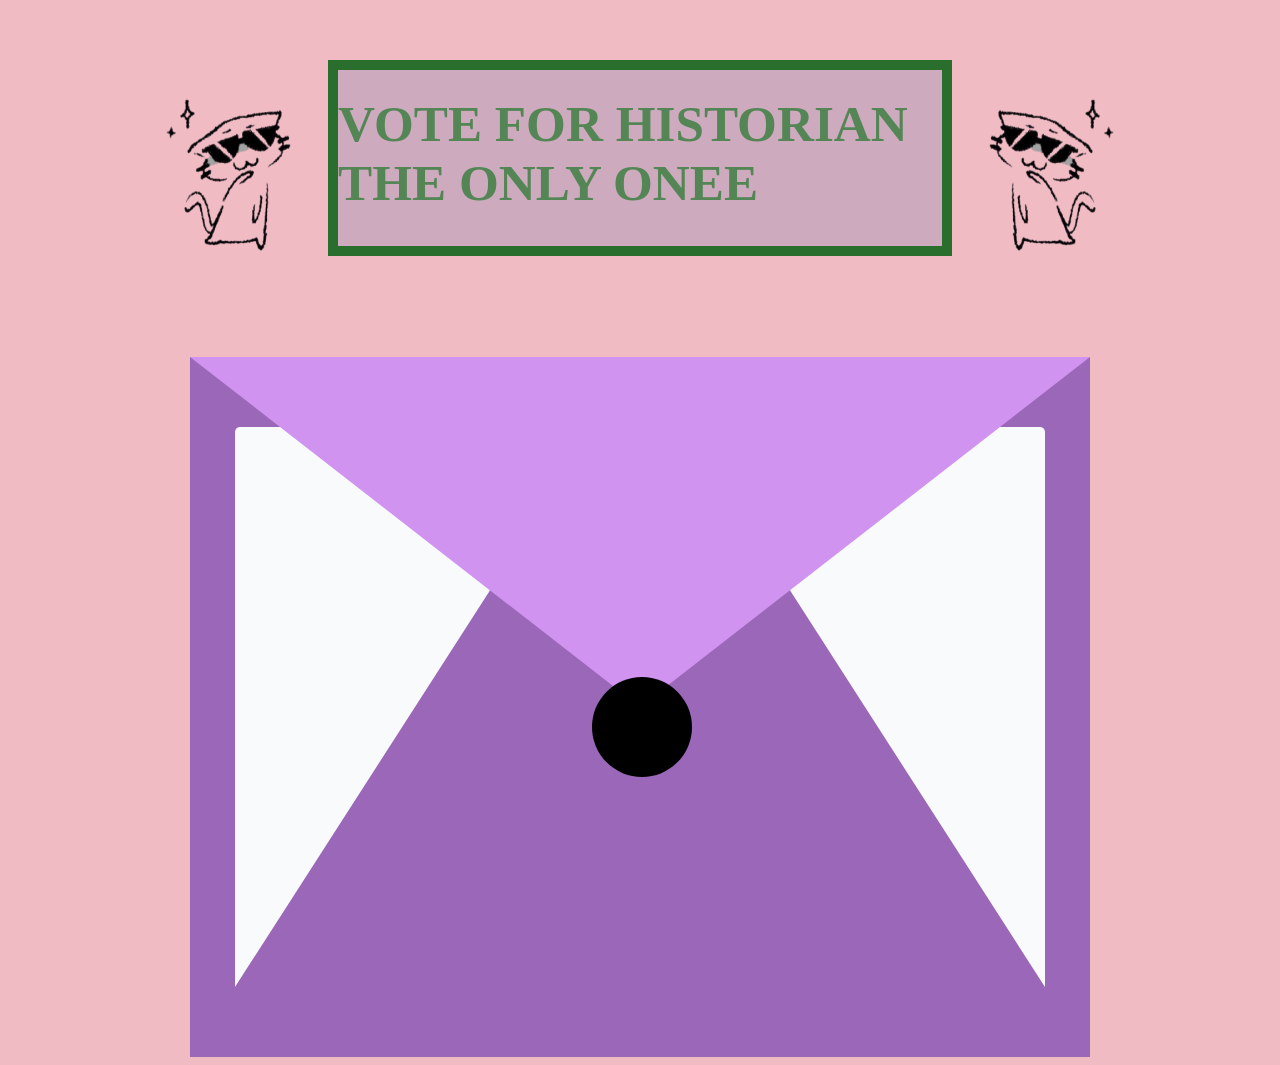
==== index.html @ 3ac282fb "changed html name" ====
<!DOCTYPE html>
<html lang="eng">
    <head>
        <link rel="stylesheet" href="style.css">
          
        <meta name = "View" content="width=divice-width, initial-scale = 1.0"  />
    </head>
    
    <body>
        <div id ="banner">     
            <img src="cool.jpg" alt="kitty_two" class="moving img cool" id="cool">

            
            <div class = "container" id="vote">
                <h1> VOTE FOR HISTORIAN THE ONLY ONEE </h1>  
            </div>
            <img src="coolcat.jpg" alt="kitty" class="moving img" id="coolcat">            
        </div>
        
        <div class="container_ene" id="container_ene" onclick="openEn()">
            <div id="burrito-rap">
                    <div id="flap"> </div>
                    <div id="ghost"> </div>
            </div>
                
            <div id="pocket"></div>
            <div id = "pacos_preview"> </div>      
        </div>
        
        <div id = "paco"> 
           
            <div id=" prince">
                <img src="hirono.png" alt="sadprince" class="madprince" id="hiron">
                <button id="closebttn"  onclick="closelet()">close meh</button>
            </div>
        </div>

           
     <script src="script.js"> </script>


    </body>
</html>
---- style.css ----
body{
    background-color: rgb(241, 187, 196);
 

  
}

#banner{ /* just setting the layout of the banner*/
    display: flex;
    width:100%; 
    align-items: center;
    justify-content: center;
    position: relative;
    height: 250px; /*the heoght of the box*/
    flex-direction: row;
}

.container{
    width: 50%;
    box-sizing: border-box;
    border: 10px rgb(41,110,44) solid;
    background-color:  #ceaabf;
    
    justify-self: center;
    position: relative;
    margin-top: 50px;
  
    display: flex;
    
    flex-direction: column;
    align-items: center;
    animation: movecon 3s linear forwards;

  
}
@keyframes movecon{
    0%{left: -80%;}
    100%{left: 0%;}
}



#coolcat{
    margin:auto;
    max-height: 300px;
    max-width: 350px;
    height: 24vw;
    width:25vw;
    position: relative;
    justify-self: center;
    
    animation: movecat 3s linear forwards;

}

#cool{
    margin:auto;
    max-height: 300px;
    max-width: 350px;
    height: 24vw;
    width:25vw;
    position: relative;
    justify-content: center;
    
    animation: movecool 3s linear forwards;
    

}

@keyframes movecat{
    0%{left: -79%;}
    100%{left: -5%;}
}
@keyframes movecool{
    0%{left: -79%;}
    100%{left: 5%;}
}

h1{
    font-size:clamp(2rem, 4vw, 4rem);
    color: rgb(84, 134, 85);
    position: relative;
    margin-top:4%;
    
   
    /*animation: move_vote 10s ease-in; */
}

.container_ene{
    margin: auto;
    flex-direction: column;
    align-items: center;
    height: 700px;
    width: 900px;
    border: 10px rgb(205, 199, 115) solid;
    background-color: #9b67b8;
    justify-content: center;
    border: none;
    top:50%;
    bottom: 50%;
    margin-top: 99px;
    z-index: 20;
    position: relative;
    cursor: pointer; /* tsk change to geeky stuff */
    
    
}
.container_ene:hover {
    transform: scale(1.2) ;
}

#btton {
    z-index: 8;
}
#burrito-rap{
    position: absolute;
    top:0;
    left:0;
    
    transform-origin: top;
    transition: transform 0.6s ease, z-index 0s 0.2s;
    z-index: 5;
}

 #flap{
    width:0;
    height: 0;
    border-left: 450px solid transparent;
    border-right: 450px solid transparent;
    border-top: 100px solid  #d093f0;

    transform: scaleY(3.5);
    transform-origin: top;
}
#ghost{
    width: 100px;
    height: 100px;
    background: black;
    border-radius: 50%;
    position: absolute;
    top: 320px;
    left: 402.25px;
    
}

#pocket{
    position: absolute;
    bottom:0;
    left:0;
    width:0;
    height:0;
    border-left: 450px solid transparent;
    border-right: 450px solid transparent;
    border-bottom: 200px solid #9b67b8;
    z-index: 3;

    transform: scaleY(3.5);
    transform-origin: bottom;
}

#pacos_preview{
    position: absolute; /*make it so the other elemnets thinks its invisable *heh* absolut enot reltaive -wali and her typos */
    width: 90%;
    height: 90%;
    background: rgb(249, 250, 251);
    bottom: 0;
    border-radius: 5px;
    z-index: 2;
    margin-left: 45px;
    transition: transform 0.4s ;
  /*  background-image: url("MESA_Historian_Campaign/hirono.png");*/
}

.container_ene.open #burrito-rap{
    transform: rotateX(180deg);
    z-index: 1;
}
.container_ene.open #pacos_preview{
    transform: translateY(-100px);
    z-index: 4;
}

#paco{
    position: fixed;
    top: 0;
    left: 0;
    width: 100%;
    height: 100%;
    background-color: lavender;
    backdrop-filter: blur (5px);
    z-index: 50;
    display: none;
    justify-content: center;
    align-items: center;
    opacity: 0;
    transition: transform 0.5s ease;
}

#paco.active{
    display: flex;
    opacity: 1;
}


#prince{
    background: #ceaabf;
    width: 90%;
    max-width: 600px;
    padding: 3rem;
    border-radius: 5px;
    position: relative;
    transform: scale(.8);
    transition: transform 0.5s ease;
    background-image: url("MESA_Historian_Campaign/hirono.png");
}

#paco.active #prince {
    transform: scale(1);
}




button {
    border: none;
    background: none;
    position: absolute;
    color: rgb(125, 98, 233);
}

button:hover{
    color: blueviolet;
}

#closebttn{
    position: absolute;
    top: 10px;
    right: 15px;
    cursor: pointer;
    color: darkblue;
    background: none;
    border: none;
    font-size: 5rem;
}
#closebttn:hover{
    color: yellow;
}




















































/*












.container{
    height: 50%;
    width: 50%;
    border: 10px rgb(41,110,44) solid;
    background-color:  rgb(185, 200, 188);
    display: flex;
    margin: auto;
    flex-direction: column;
    align-items: center;

}



.container coolcat{
    position: relative;
}
#coolcat{
    margin: 0 auto;
    width: 200px;
    position: relative;
    animation: movecat 10s linear forwards;
}
@keyframes movecat{
    0%{left: -1000px;}
    100%{left: 1000px;}
}


h1{
    color: rgb(172, 141, 146);
    position: relative;
    animation: move_vote 10s ease-in; 
}
@keyframes move_vote{
    0%{left: -100%}
    100%{left: 0%;}
}

.container{
    height: 50%;
    width: 50%;
    border: 10px rgb(41,110,44) solid;
    background-color:  rgb(185, 200, 188);
    display: flex;
    margin: auto;
    flex-direction: column;
    align-items: center;

}



.container coolcat{
    position: relative;
}
#coolcat{
    margin: 0 auto;
    width: 200px;
    position: relative;
    animation: movecat 10s linear forwards;
}
@keyframes movecat{
    0%{left: -1000px;}
    100%{left: 1000px;}
}


 .container envelope{
    color: rgb(172, 141, 146);
    position: relative;
    animation: move_vote 10s ease-in;
}
h1{
   color: rgb(172, 141, 146);
    position: relative;
    animation: move_vote 10s ease-in; 
}
@keyframes move_vote{
    0%{left: -100%}
    100%{left: 0%;}
}


*/
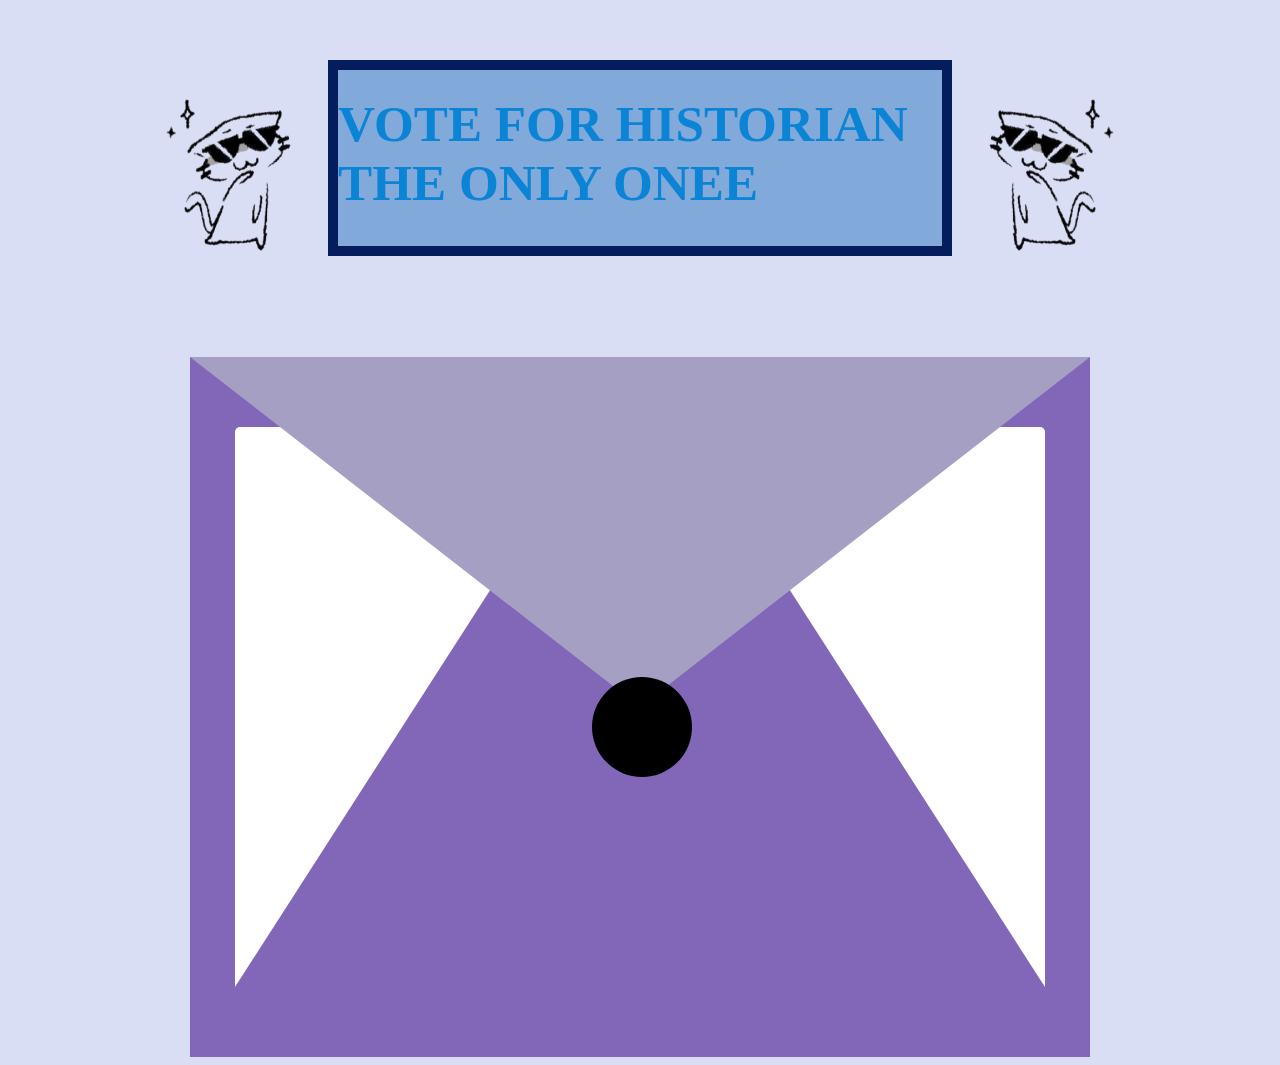
==== commit 84cb578c: "collage added" ====
--- a/index.html
+++ b/index.html
@@ -28,9 +28,10 @@
         </div>
         
         <div id = "paco"> 
-           
+            
             <div id=" prince">
-                <img src="hirono.png" alt="sadprince" class="madprince" id="hiron">
+
+                <img src="collage.gif" alt="photos" class="votemeh" id="poster">
                 <button id="closebttn"  onclick="closelet()">close meh</button>
             </div>
         </div>
--- a/style.css
+++ b/style.css
@@ -1,6 +1,6 @@
 
 body{
-    background-color: rgb(241, 187, 196);
+    background-color: rgb(218, 222, 245);
  
 
   
@@ -19,8 +19,8 @@
 .container{
     width: 50%;
     box-sizing: border-box;
-    border: 10px rgb(41,110,44) solid;
-    background-color:  #ceaabf;
+    border: 10px rgb(5, 28, 93) solid;
+    background-color:  #81a9da;
     
     justify-self: center;
     position: relative;
@@ -79,7 +79,7 @@
 
 h1{
     font-size:clamp(2rem, 4vw, 4rem);
-    color: rgb(84, 134, 85);
+    color: rgb(11, 132, 213);
     position: relative;
     margin-top:4%;
     
@@ -94,7 +94,7 @@
     height: 700px;
     width: 900px;
     border: 10px rgb(205, 199, 115) solid;
-    background-color: #9b67b8;
+    background-color: #8267b8;
     justify-content: center;
     border: none;
     top:50%;
@@ -128,7 +128,7 @@
     height: 0;
     border-left: 450px solid transparent;
     border-right: 450px solid transparent;
-    border-top: 100px solid  #d093f0;
+    border-top: 100px solid  #a59fc3;
 
     transform: scaleY(3.5);
     transform-origin: top;
@@ -152,7 +152,7 @@
     height:0;
     border-left: 450px solid transparent;
     border-right: 450px solid transparent;
-    border-bottom: 200px solid #9b67b8;
+    border-bottom: 200px solid #8267b8;
     z-index: 3;
 
     transform: scaleY(3.5);
@@ -163,7 +163,7 @@
     position: absolute; /*make it so the other elemnets thinks its invisable *heh* absolut enot reltaive -wali and her typos */
     width: 90%;
     height: 90%;
-    background: rgb(249, 250, 251);
+    background: rgb(255, 255, 255);
     bottom: 0;
     border-radius: 5px;
     z-index: 2;
@@ -187,7 +187,7 @@
     left: 0;
     width: 100%;
     height: 100%;
-    background-color: lavender;
+    background-color: rgb(218, 149, 171);
     backdrop-filter: blur (5px);
     z-index: 50;
     display: none;
@@ -195,6 +195,7 @@
     align-items: center;
     opacity: 0;
     transition: transform 0.5s ease;
+   
 }
 
 #paco.active{
@@ -204,15 +205,16 @@
 
 
 #prince{
-    background: #ceaabf;
+    background: #9d3c75;
     width: 90%;
+
     max-width: 600px;
     padding: 3rem;
     border-radius: 5px;
     position: relative;
     transform: scale(.8);
     transition: transform 0.5s ease;
-    background-image: url("MESA_Historian_Campaign/hirono.png");
+    background-image: url("MESA_Historian_Campaign/collage.gif");
 }
 
 #paco.active #prince {
@@ -230,7 +232,7 @@
 }
 
 button:hover{
-    color: blueviolet;
+    color: rgb(102, 63, 139);
 }
 
 #closebttn{
@@ -238,13 +240,13 @@
     top: 10px;
     right: 15px;
     cursor: pointer;
-    color: darkblue;
+    color: rgb(95, 10, 57);
     background: none;
     border: none;
     font-size: 5rem;
 }
 #closebttn:hover{
-    color: yellow;
+    color: rgb(71, 126, 166);
 }
 
 
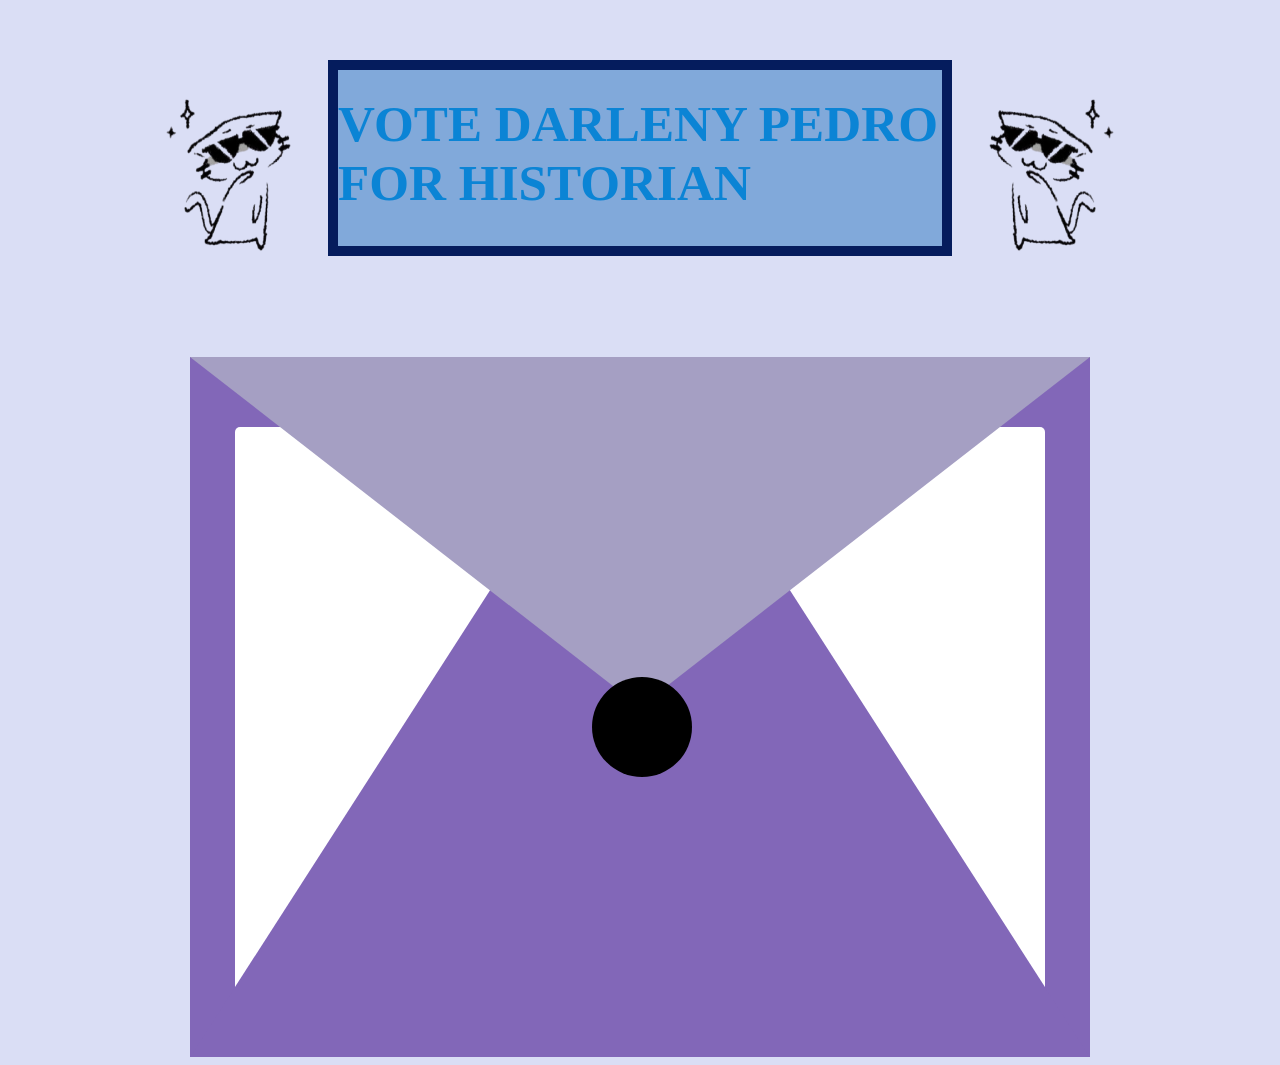
==== commit c23875a8: "added name" ====
--- a/index.html
+++ b/index.html
@@ -12,7 +12,7 @@
 
             
             <div class = "container" id="vote">
-                <h1> VOTE FOR HISTORIAN THE ONLY ONEE </h1>  
+                <h1> VOTE DARLENY PEDRO FOR HISTORIAN</h1>  
             </div>
             <img src="coolcat.jpg" alt="kitty" class="moving img" id="coolcat">            
         </div>
@@ -28,7 +28,7 @@
         </div>
         
         <div id = "paco"> 
-            
+
             <div id=" prince">
 
                 <img src="collage.gif" alt="photos" class="votemeh" id="poster">
@@ -36,7 +36,6 @@
             </div>
         </div>
 
-           
      <script src="script.js"> </script>
 
 
--- a/style.css
+++ b/style.css
@@ -205,24 +205,38 @@
 
 
 #prince{
-    background: #9d3c75;
-    width: 90%;
-
+    background: #ceaabf;
+    width: 50%;
     max-width: 600px;
-    padding: 3rem;
+    padding: 1rem;
     border-radius: 5px;
     position: relative;
-    transform: scale(.8);
-    transition: transform 0.5s ease;
+    box-sizing: border-box;
     background-image: url("MESA_Historian_Campaign/collage.gif");
+}
+#poster{
+    width: 100%;
+    max-width: 100%;
+    height: auto;
+    display: block;
+
+}
+@media screen and (max-width: 600px) {
+    #prince {
+        width: 10%;
+        padding: 1rem;
+        transform: scale(1);
+    }
+
+    #poster {
+        width: 10%;
+        height: auto;
+    }
 }
 
 #paco.active #prince {
     transform: scale(1);
 }
-
-
-
 
 button {
     border: none;
@@ -248,153 +262,3 @@
 #closebttn:hover{
     color: rgb(71, 126, 166);
 }
-
-
-
-
-
-
-
-
-
-
-
-
-
-
-
-
-
-
-
-
-
-
-
-
-
-
-
-
-
-
-
-
-
-
-
-
-
-
-
-
-
-
-
-
-
-
-
-
-
-
-
-
-/*
-
-
-
-
-
-
-
-
-
-
-
-
-.container{
-    height: 50%;
-    width: 50%;
-    border: 10px rgb(41,110,44) solid;
-    background-color:  rgb(185, 200, 188);
-    display: flex;
-    margin: auto;
-    flex-direction: column;
-    align-items: center;
-
-}
-
-
-
-.container coolcat{
-    position: relative;
-}
-#coolcat{
-    margin: 0 auto;
-    width: 200px;
-    position: relative;
-    animation: movecat 10s linear forwards;
-}
-@keyframes movecat{
-    0%{left: -1000px;}
-    100%{left: 1000px;}
-}
-
-
-h1{
-    color: rgb(172, 141, 146);
-    position: relative;
-    animation: move_vote 10s ease-in; 
-}
-@keyframes move_vote{
-    0%{left: -100%}
-    100%{left: 0%;}
-}
-
-.container{
-    height: 50%;
-    width: 50%;
-    border: 10px rgb(41,110,44) solid;
-    background-color:  rgb(185, 200, 188);
-    display: flex;
-    margin: auto;
-    flex-direction: column;
-    align-items: center;
-
-}
-
-
-
-.container coolcat{
-    position: relative;
-}
-#coolcat{
-    margin: 0 auto;
-    width: 200px;
-    position: relative;
-    animation: movecat 10s linear forwards;
-}
-@keyframes movecat{
-    0%{left: -1000px;}
-    100%{left: 1000px;}
-}
-
-
- .container envelope{
-    color: rgb(172, 141, 146);
-    position: relative;
-    animation: move_vote 10s ease-in;
-}
-h1{
-   color: rgb(172, 141, 146);
-    position: relative;
-    animation: move_vote 10s ease-in; 
-}
-@keyframes move_vote{
-    0%{left: -100%}
-    100%{left: 0%;}
-}
-
-
-*/
